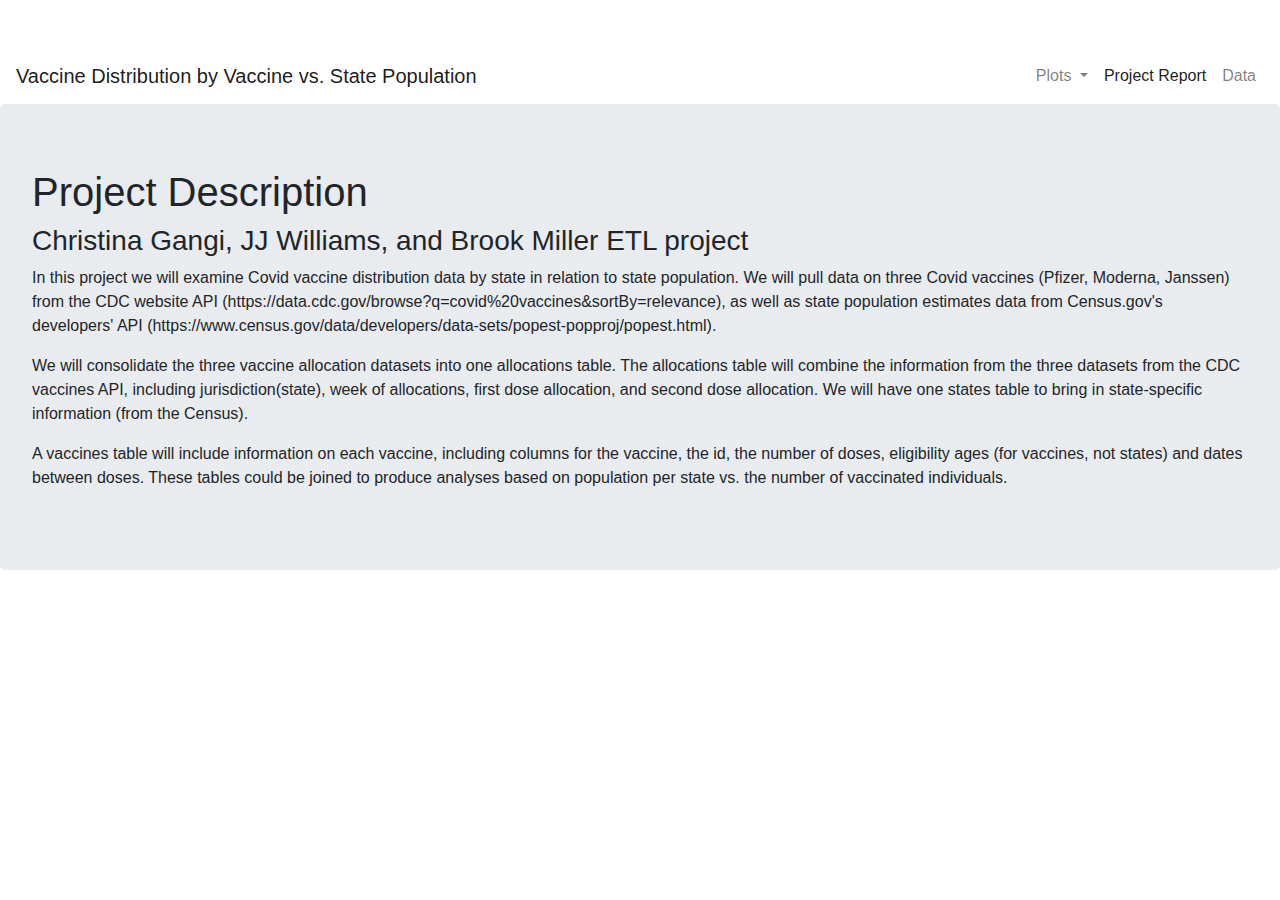
==== index.html @ d7d6d949 "Adds basic web set up" ====
<!DOCTYPE html>
<html lang="en-us">

<head>

    <meta charset="UTF-8">
    <title>ETL Project</title>

    <!-- Bootstrap CDN -->
    <link rel="stylesheet" href="https://stackpath.bootstrapcdn.com/bootstrap/4.3.1/css/bootstrap.min.css"
        integrity="sha384-ggOyR0iXCbMQv3Xipma34MD+dH/1fQ784/j6cY/iJTQUOhcWr7x9JvoRxT2MZw1T" crossorigin="anonymous">
    <link rel="stylesheet" href="styles.css">

</head>

<body>
    <div class="header green-small">
        <br /><br />
    </div>
    <nav class="navbar navbar-expand-lg navbar-light green-small">
        <a class="navbar-brand reverse" href="index.html">Vaccine Distribution by Vaccine vs. State Population</a>
        <button class="navbar-toggler" type="button" data-toggle="collapse" data-target="#navbarSupportedContent"
            aria-controls="navbarSupportedContent" aria-expanded="false" aria-label="Toggle navigation">
            <span class="navbar-toggler-icon"></span>
        </button>

        <div class="collapse navbar-collapse justify-content-end" id="navbarSupportedContent">
            <ul class="navbar-nav">
                <li class="nav-item dropdown">
                    <a class="nav-link dropdown-toggle" href="#" id="navbarDropdown" role="button"
                        data-toggle="dropdown" aria-haspopup="true" aria-expanded="false">
                        Plots
                    </a>
                    <div class="dropdown-menu" aria-labelledby="navbarDropdown">
                        <a class="dropdown-item" href="pfizer.html">Pfizer</a>
                        <a class="dropdown-item" href="moderna.html">Moderna</a>
                        <a class="dropdown-item" href="janssen.html">Janssen</a>
                    </div>
                </li>
                <li class="nav-item active">
                    <a class="nav-link" href="projectreport.html">Project Report <span class="sr-only">(current)</span></a>
                </li>
                <li class="nav-item">
                    <a class="nav-link" href="data.html">Data</a>
                </li>
            </ul>
        </div>
    </nav>
    <div class = "jumbotron">
        <h1>Project Description</h1>
        <h3>Christina Gangi, JJ Williams, and Brook Miller ETL project</h3>
<p>
            In this project we will examine Covid vaccine distribution data by state in relation to state population.
            
            We will pull data on three Covid vaccines (Pfizer, Moderna, Janssen) from the CDC website API (https://data.cdc.gov/browse?q=covid%20vaccines&sortBy=relevance), as well as state population estimates data from Census.gov's developers' API (https://www.census.gov/data/developers/data-sets/popest-popproj/popest.html).
        </p>
           <p> We will consolidate the three vaccine allocation datasets into one allocations table. The allocations table will combine the information from the three datasets from the CDC vaccines API, including jurisdiction(state), week of allocations, first dose allocation, and second dose allocation.
            
            We will have one states table to bring in state-specific information (from the Census).</p>
            
            <p>A vaccines table will include information on each vaccine, including columns for the vaccine, the id, the number of doses, eligibility ages (for vaccines, not states) and dates between doses.
            
            These tables could be joined to produce analyses based on population per state vs. the number of vaccinated individuals.</p>
    </div>
    <script src="https://code.jquery.com/jquery-3.3.1.slim.min.js"
    integrity="sha384-q8i/X+965DzO0rT7abK41JStQIAqVgRVzpbzo5smXKp4YfRvH+8abtTE1Pi6jizo"
    crossorigin="anonymous"></script>
<script src="https://cdnjs.cloudflare.com/ajax/libs/popper.js/1.14.7/umd/popper.min.js"
    integrity="sha384-UO2eT0CpHqdSJQ6hJty5KVphtPhzWj9WO1clHTMGa3JDZwrnQq4sF86dIHNDz0W1"
    crossorigin="anonymous"></script>
<script src="https://stackpath.bootstrapcdn.com/bootstrap/4.3.1/js/bootstrap.min.js"
    integrity="sha384-JjSmVgyd0p3pXB1rRibZUAYoIIy6OrQ6VrjIEaFf/nJGzIxFDsf4x0xIM+B07jRM"
    crossorigin="anonymous"></script>

</body>

</html>
---- styles.css ----
@media only screen and (max-width: 767px){
    .main {
        background-color: white;
    }
    .green-small {
        background-color: teal;
    }
    }
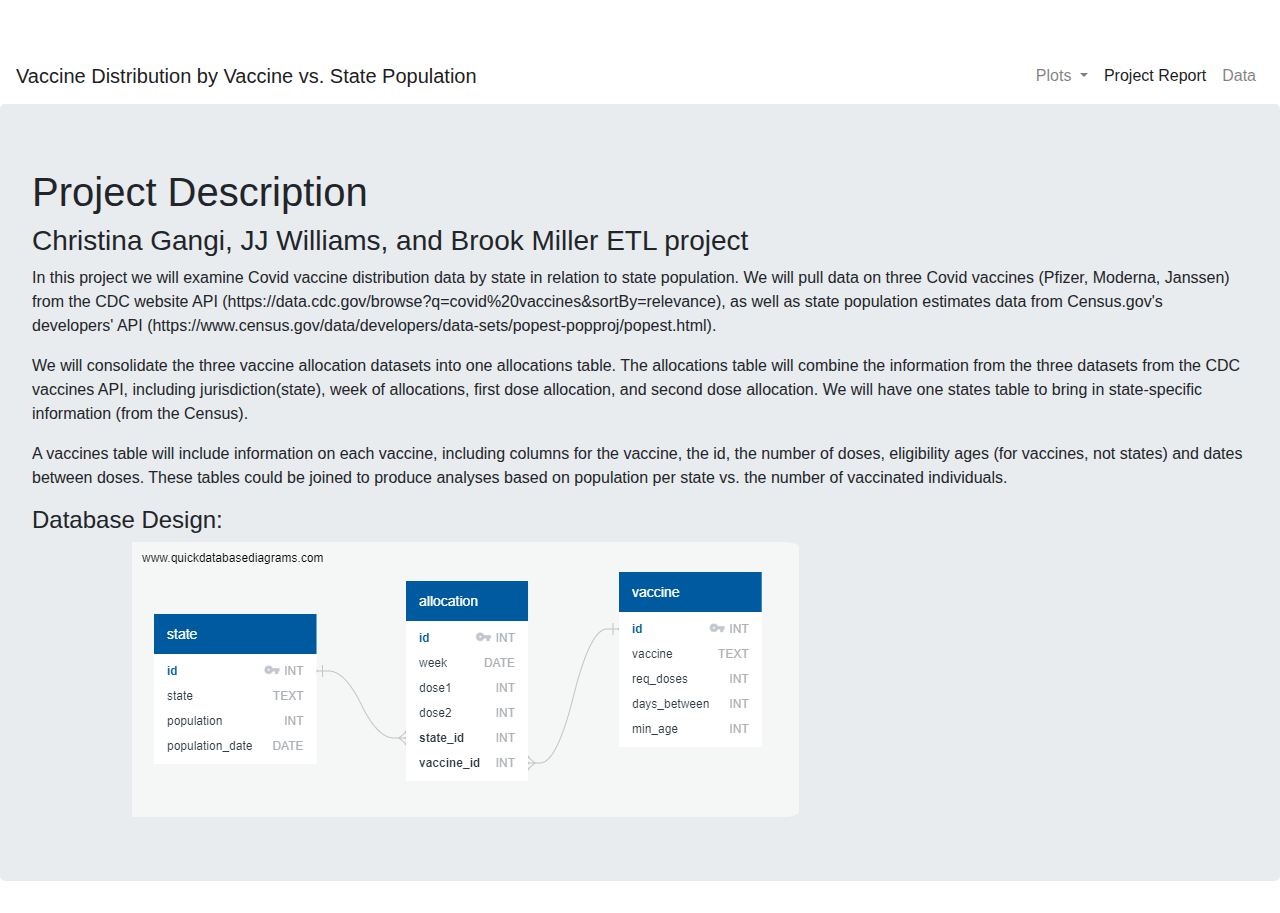
==== commit 6427fc4f: "Updates index.html" ====
--- a/index.html
+++ b/index.html
@@ -61,6 +61,8 @@
             <p>A vaccines table will include information on each vaccine, including columns for the vaccine, the id, the number of doses, eligibility ages (for vaccines, not states) and dates between doses.
             
             These tables could be joined to produce analyses based on population per state vs. the number of vaccinated individuals.</p>
+            <h4>Database Design:</h4>
+            <img class="img-fluid" style="padding-left: 100px; border-radius: 2%;" src="Vaccine_ERD.png" alt="ERD for project database">
     </div>
     <script src="https://code.jquery.com/jquery-3.3.1.slim.min.js"
     integrity="sha384-q8i/X+965DzO0rT7abK41JStQIAqVgRVzpbzo5smXKp4YfRvH+8abtTE1Pi6jizo"
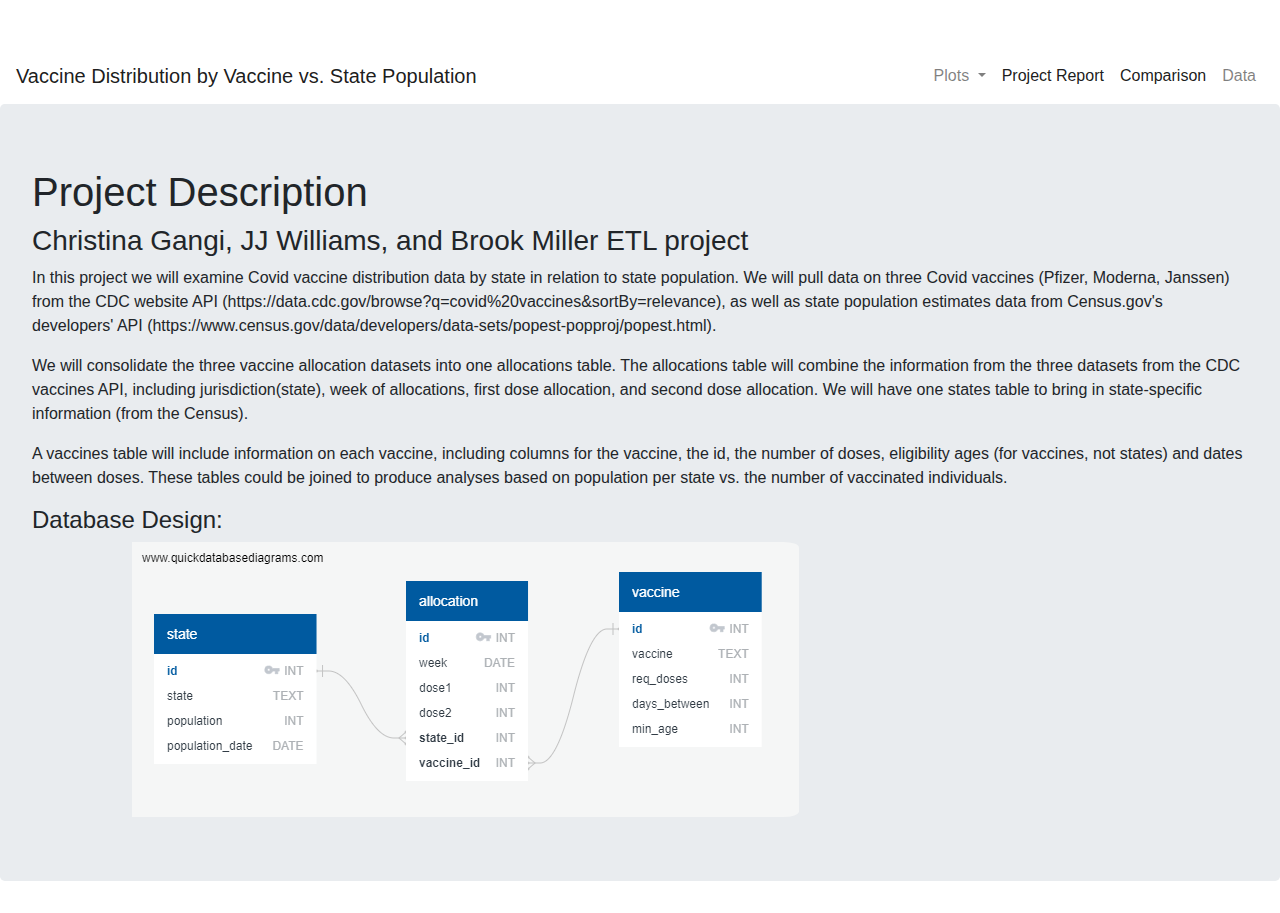
==== commit 0231dbe2: "Adds comparison.html skeleton" ====
--- a/index.html
+++ b/index.html
@@ -40,6 +40,9 @@
                 <li class="nav-item active">
                     <a class="nav-link" href="projectreport.html">Project Report <span class="sr-only">(current)</span></a>
                 </li>
+                <li class="nav-item active">
+                    <a class="nav-link" href="comparison.html">Comparison <span class="sr-only">(current)</span></a>
+                </li>
                 <li class="nav-item">
                     <a class="nav-link" href="data.html">Data</a>
                 </li>
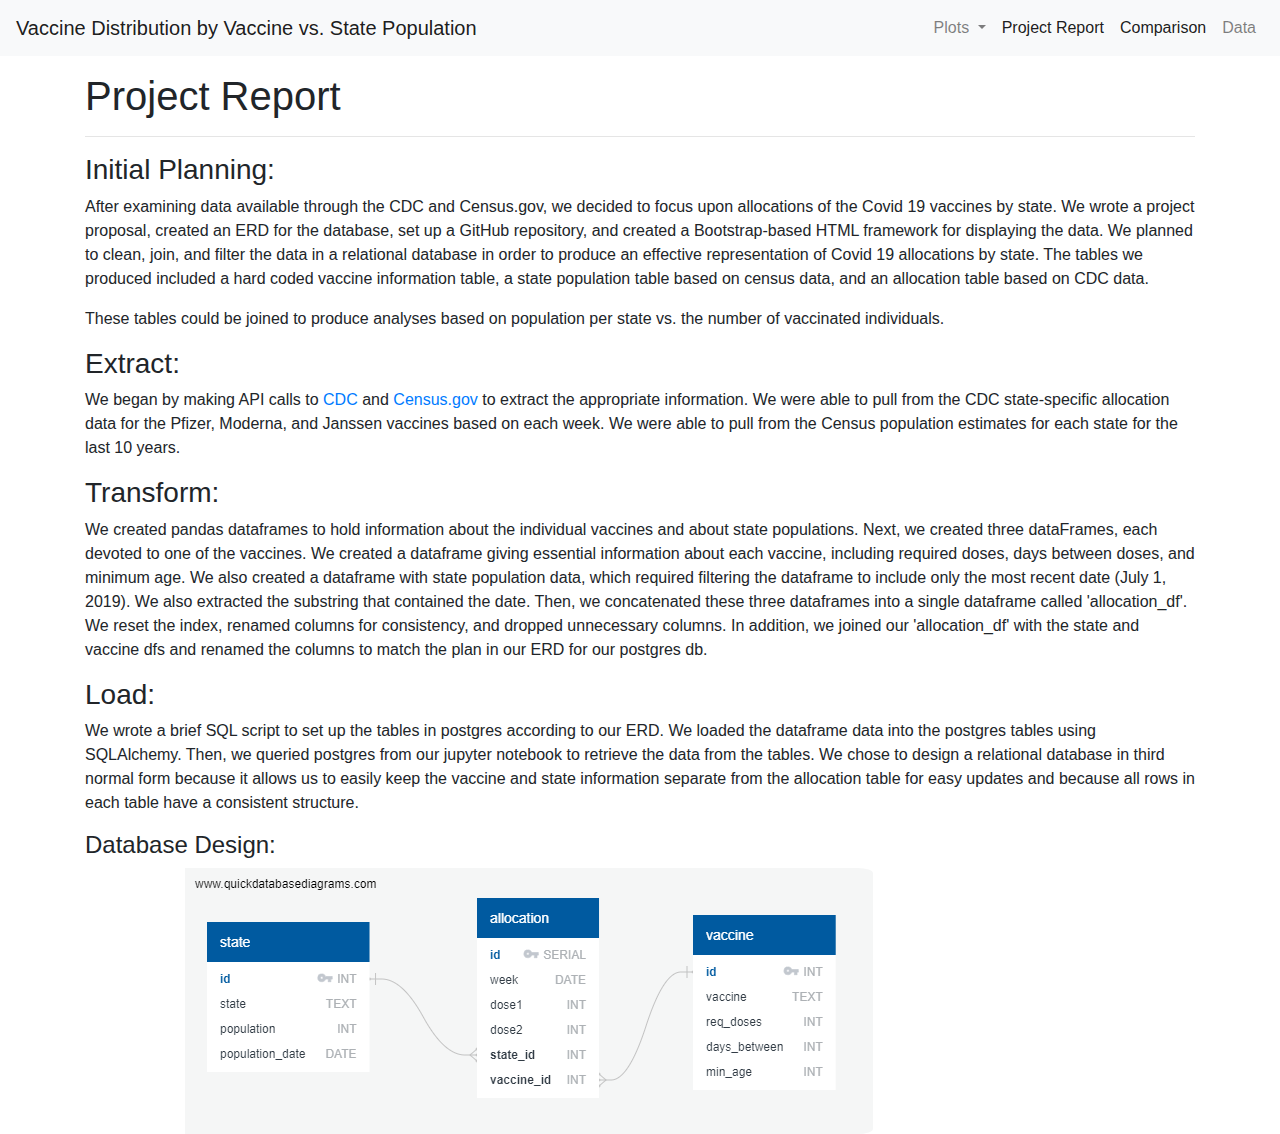
==== commit 6c731cbc: "formatting navbar for index and data html" ====
--- a/index.html
+++ b/index.html
@@ -14,10 +14,7 @@
 </head>
 
 <body>
-    <div class="header green-small">
-        <br /><br />
-    </div>
-    <nav class="navbar navbar-expand-lg navbar-light green-small">
+    <nav class="navbar navbar-expand-lg navbar-light bg-light">
         <a class="navbar-brand reverse" href="index.html">Vaccine Distribution by Vaccine vs. State Population</a>
         <button class="navbar-toggler" type="button" data-toggle="collapse" data-target="#navbarSupportedContent"
             aria-controls="navbarSupportedContent" aria-expanded="false" aria-label="Toggle navigation">
@@ -49,23 +46,49 @@
             </ul>
         </div>
     </nav>
-    <div class = "jumbotron">
-        <h1>Project Description</h1>
-        <h3>Christina Gangi, JJ Williams, and Brook Miller ETL project</h3>
-<p>
-            In this project we will examine Covid vaccine distribution data by state in relation to state population.
-            
-            We will pull data on three Covid vaccines (Pfizer, Moderna, Janssen) from the CDC website API (https://data.cdc.gov/browse?q=covid%20vaccines&sortBy=relevance), as well as state population estimates data from Census.gov's developers' API (https://www.census.gov/data/developers/data-sets/popest-popproj/popest.html).
+    <div class="container mt-3">
+        <h1>Project Report</h1>
+        <hr>
+        <h3>Initial Planning:</h3>
+        <p>After examining data available through the CDC and Census.gov, we decided to focus upon allocations of the
+            Covid 19 vaccines by state. We wrote a project proposal, created an ERD for the database, set up a GitHub
+            repository, and created a Bootstrap-based HTML framework for displaying the data. We planned to clean,
+            join, and filter the data in a relational database in order to produce an effective representation of Covid
+            19
+            allocations by state. The tables we produced included a hard coded vaccine information table, a state
+            population table based on census data, and an allocation table based on CDC data.</p>
+        <p>
+            These tables could be joined to produce analyses based on population per state vs. the number of vaccinated
+            individuals.</p>
+
+        <h3>Extract:</h3>
+        <p>We began by making API calls to <a href="https://www.census.gov/data/developers/data-sets/popest-popproj/popest.html" target="_blank">CDC</a>
+            and <a href="https://data.cdc.gov/browse?q=COVID%20vaccine&sortBy=relevance" target="_blank">Census.gov</a> to extract the appropriate information. We
+            were able to pull from the CDC state-specific allocation data for the Pfizer, Moderna, and Janssen vaccines
+            based on
+            each week. We were able to pull from the Census population estimates for each state for the last 10 years.
         </p>
-           <p> We will consolidate the three vaccine allocation datasets into one allocations table. The allocations table will combine the information from the three datasets from the CDC vaccines API, including jurisdiction(state), week of allocations, first dose allocation, and second dose allocation.
-            
-            We will have one states table to bring in state-specific information (from the Census).</p>
-            
-            <p>A vaccines table will include information on each vaccine, including columns for the vaccine, the id, the number of doses, eligibility ages (for vaccines, not states) and dates between doses.
-            
-            These tables could be joined to produce analyses based on population per state vs. the number of vaccinated individuals.</p>
-            <h4>Database Design:</h4>
-            <img class="img-fluid" style="padding-left: 100px; border-radius: 2%;" src="Vaccine_ERD.png" alt="ERD for project database">
+        <h3>Transform:</h3>
+        <p>We created pandas dataframes to hold information about the individual vaccines and about state populations.
+            Next, we created three dataFrames, each devoted to one of the vaccines. We created a dataframe giving
+            essential information about each vaccine, including required doses, days between doses, and minimum age. We
+            also created a dataframe with state population data, which required filtering the dataframe to include only
+            the most recent date (July 1, 2019). We also extracted the substring that contained the date. Then, we
+            concatenated these
+            three dataframes into a single dataframe called 'allocation_df'. We reset the index, renamed columns for
+            consistency, and dropped unnecessary columns. In addition, we joined our 'allocation_df' with the state and
+            vaccine dfs and renamed the columns to match the plan in our ERD for our postgres db.</p>
+        <h3>Load:</h3>
+        <p>We wrote a brief SQL script to set up the tables in postgres according to our ERD. We loaded the dataframe
+            data into the postgres tables using SQLAlchemy. Then, we queried postgres from our jupyter notebook to
+            retrieve the data from
+            the tables. We chose to design a relational database in third normal form because it allows us to easily
+            keep the vaccine and state
+            information separate from the allocation table for easy updates and because all rows in each table have a
+            consistent structure.</p>
+        <h4>Database Design:</h4>
+        <img class="img-fluid" style="padding-left: 100px; border-radius: 2%;" src="Vaccine_ERD.png"
+            alt="ERD for project database">
     </div>
     <script src="https://code.jquery.com/jquery-3.3.1.slim.min.js"
     integrity="sha384-q8i/X+965DzO0rT7abK41JStQIAqVgRVzpbzo5smXKp4YfRvH+8abtTE1Pi6jizo"
--- a/styles.css
+++ b/styles.css
@@ -5,4 +5,6 @@
     .green-small {
         background-color: teal;
     }
-    }+    
+}
+
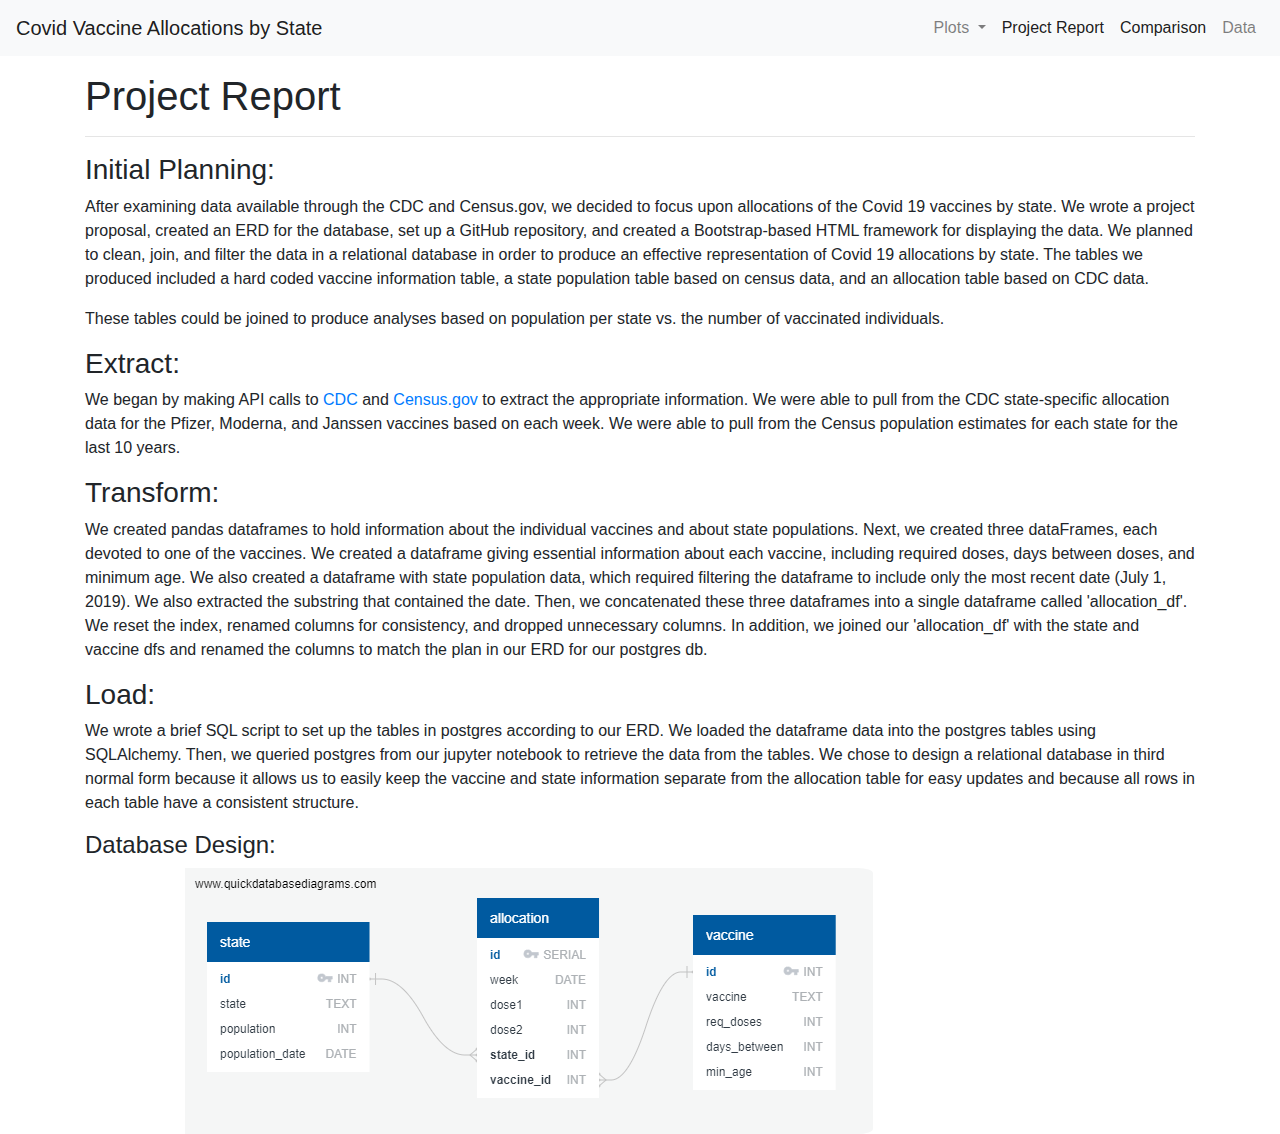
==== commit 88191f71: "added Allo_pie to comparison page" ====
--- a/index.html
+++ b/index.html
@@ -15,7 +15,7 @@
 
 <body>
     <nav class="navbar navbar-expand-lg navbar-light bg-light">
-        <a class="navbar-brand reverse" href="index.html">Vaccine Distribution by Vaccine vs. State Population</a>
+        <a class="navbar-brand reverse" href="index.html">Covid Vaccine Allocations by State</a>
         <button class="navbar-toggler" type="button" data-toggle="collapse" data-target="#navbarSupportedContent"
             aria-controls="navbarSupportedContent" aria-expanded="false" aria-label="Toggle navigation">
             <span class="navbar-toggler-icon"></span>
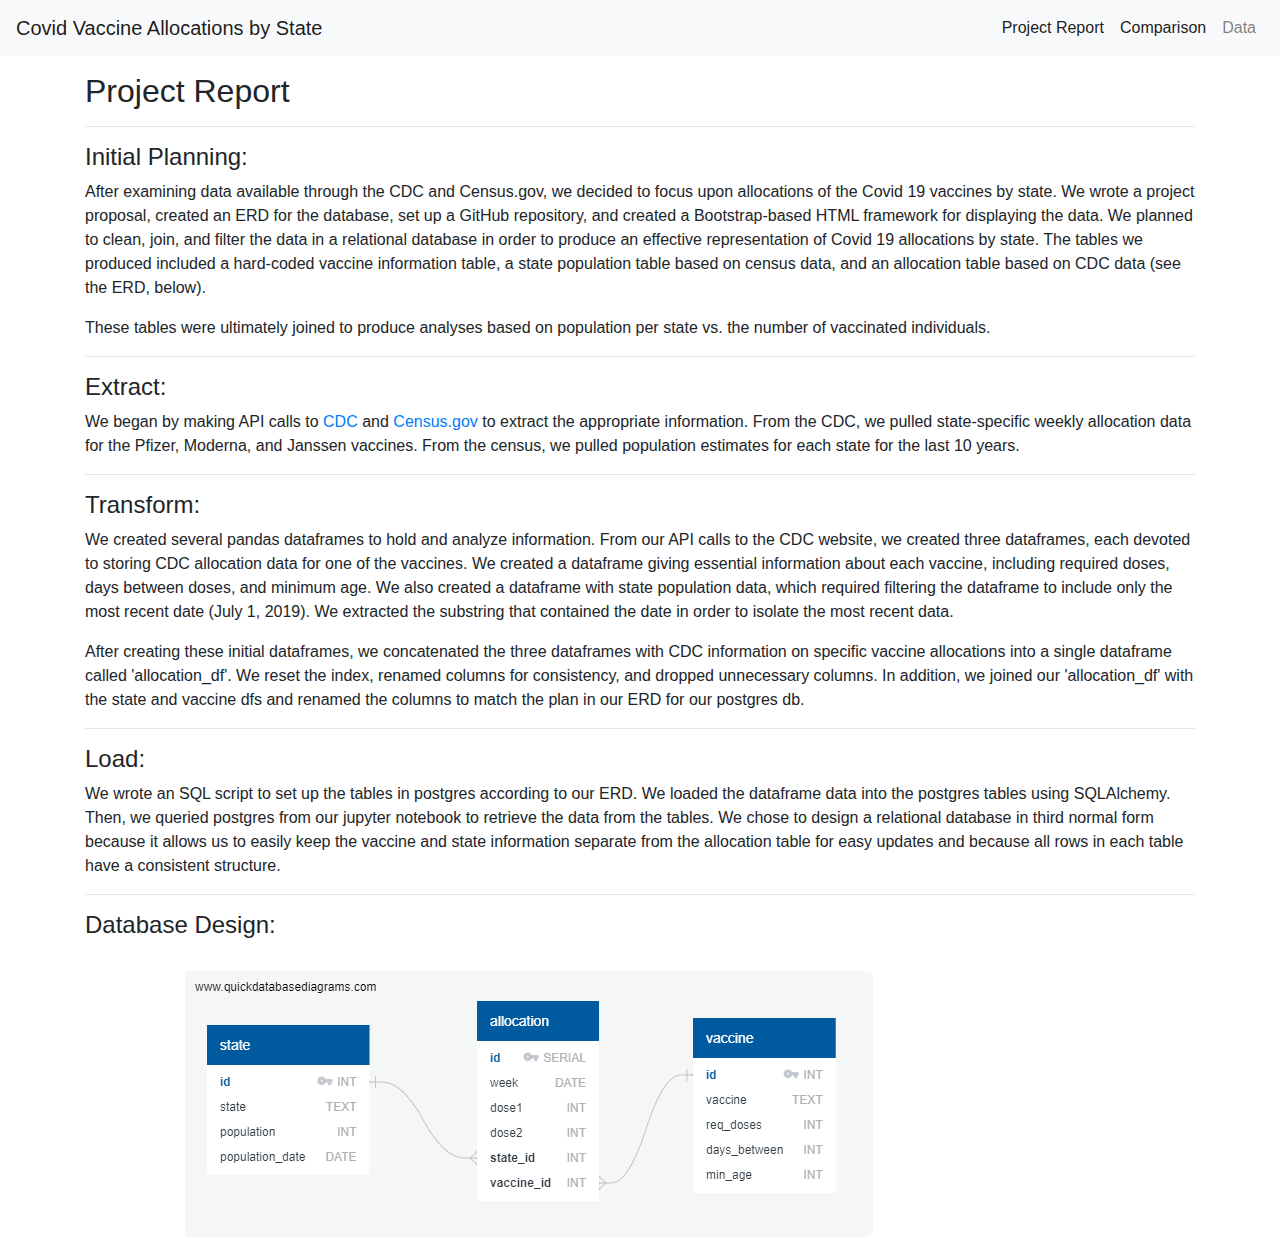
==== commit 03064be2: "Text editing of project report and comparison, navbar changes (removing unused links and making stic" ====
--- a/index.html
+++ b/index.html
@@ -14,7 +14,7 @@
 </head>
 
 <body>
-    <nav class="navbar navbar-expand-lg navbar-light bg-light">
+    <nav class="navbar sticky-top navbar-expand-lg navbar-light bg-light">
         <a class="navbar-brand reverse" href="index.html">Covid Vaccine Allocations by State</a>
         <button class="navbar-toggler" type="button" data-toggle="collapse" data-target="#navbarSupportedContent"
             aria-controls="navbarSupportedContent" aria-expanded="false" aria-label="Toggle navigation">
@@ -23,6 +23,7 @@
 
         <div class="collapse navbar-collapse justify-content-end" id="navbarSupportedContent">
             <ul class="navbar-nav">
+                <!--Commenting out dropdown with unused pages
                 <li class="nav-item dropdown">
                     <a class="nav-link dropdown-toggle" href="#" id="navbarDropdown" role="button"
                         data-toggle="dropdown" aria-haspopup="true" aria-expanded="false">
@@ -34,6 +35,7 @@
                         <a class="dropdown-item" href="janssen.html">Janssen</a>
                     </div>
                 </li>
+                -->
                 <li class="nav-item active">
                     <a class="nav-link" href="projectreport.html">Project Report <span class="sr-only">(current)</span></a>
                 </li>
@@ -47,58 +49,71 @@
         </div>
     </nav>
     <div class="container mt-3">
-        <h1>Project Report</h1>
+        <h2>Project Report</h2>
         <hr>
-        <h3>Initial Planning:</h3>
+        <h4>Initial Planning:</h4>
         <p>After examining data available through the CDC and Census.gov, we decided to focus upon allocations of the
             Covid 19 vaccines by state. We wrote a project proposal, created an ERD for the database, set up a GitHub
             repository, and created a Bootstrap-based HTML framework for displaying the data. We planned to clean,
             join, and filter the data in a relational database in order to produce an effective representation of Covid
             19
-            allocations by state. The tables we produced included a hard coded vaccine information table, a state
-            population table based on census data, and an allocation table based on CDC data.</p>
+            allocations by state. The tables we produced included a hard-coded vaccine information table, a state
+            population table based on census data, and an allocation table based on CDC data (see the ERD, below).</p>
         <p>
-            These tables could be joined to produce analyses based on population per state vs. the number of vaccinated
+            These tables were ultimately joined to produce analyses based on population per state vs. the number of
+            vaccinated
             individuals.</p>
-
-        <h3>Extract:</h3>
-        <p>We began by making API calls to <a href="https://www.census.gov/data/developers/data-sets/popest-popproj/popest.html" target="_blank">CDC</a>
-            and <a href="https://data.cdc.gov/browse?q=COVID%20vaccine&sortBy=relevance" target="_blank">Census.gov</a> to extract the appropriate information. We
-            were able to pull from the CDC state-specific allocation data for the Pfizer, Moderna, and Janssen vaccines
-            based on
-            each week. We were able to pull from the Census population estimates for each state for the last 10 years.
+<hr>
+        <h4>Extract:</h4>
+        <p>We began by making API calls to <a
+                href="https://www.census.gov/data/developers/data-sets/popest-popproj/popest.html"
+                target="_blank">CDC</a>
+            and <a href="https://data.cdc.gov/browse?q=COVID%20vaccine&sortBy=relevance" target="_blank">Census.gov</a>
+            to extract the appropriate information. From the CDC, we
+            pulled state-specific weekly allocation data for the Pfizer, Moderna, and Janssen vaccines. From the census,
+            we pulled population estimates for each state for the last 10 years.
         </p>
-        <h3>Transform:</h3>
-        <p>We created pandas dataframes to hold information about the individual vaccines and about state populations.
-            Next, we created three dataFrames, each devoted to one of the vaccines. We created a dataframe giving
+        <hr>
+        <h4>Transform:</h4>
+        <p>We created several pandas dataframes to hold and analyze information. From our API calls to the CDC website,
+            we created three dataframes, each devoted to storing CDC allocation data for one of the vaccines. We created
+            a dataframe giving
             essential information about each vaccine, including required doses, days between doses, and minimum age. We
             also created a dataframe with state population data, which required filtering the dataframe to include only
-            the most recent date (July 1, 2019). We also extracted the substring that contained the date. Then, we
-            concatenated these
-            three dataframes into a single dataframe called 'allocation_df'. We reset the index, renamed columns for
+            the most recent date (July 1, 2019). We extracted the substring that contained the date in order to isolate
+            the most recent data. 
+        </p> 
+        <p>
+            After creating these initial dataframes, we
+            concatenated the
+            three dataframes with CDC information on specific vaccine allocations into a single dataframe called 'allocation_df'. We reset the index, renamed columns for
             consistency, and dropped unnecessary columns. In addition, we joined our 'allocation_df' with the state and
             vaccine dfs and renamed the columns to match the plan in our ERD for our postgres db.</p>
-        <h3>Load:</h3>
-        <p>We wrote a brief SQL script to set up the tables in postgres according to our ERD. We loaded the dataframe
+        </p>
+        <hr>
+            <h4>Load:</h4>
+        <p>We wrote an SQL script to set up the tables in postgres according to our ERD. We loaded the dataframe
             data into the postgres tables using SQLAlchemy. Then, we queried postgres from our jupyter notebook to
             retrieve the data from
             the tables. We chose to design a relational database in third normal form because it allows us to easily
             keep the vaccine and state
             information separate from the allocation table for easy updates and because all rows in each table have a
             consistent structure.</p>
+            <hr>
         <h4>Database Design:</h4>
+        <br>
         <img class="img-fluid" style="padding-left: 100px; border-radius: 2%;" src="Vaccine_ERD.png"
             alt="ERD for project database">
     </div>
     <script src="https://code.jquery.com/jquery-3.3.1.slim.min.js"
-    integrity="sha384-q8i/X+965DzO0rT7abK41JStQIAqVgRVzpbzo5smXKp4YfRvH+8abtTE1Pi6jizo"
-    crossorigin="anonymous"></script>
-<script src="https://cdnjs.cloudflare.com/ajax/libs/popper.js/1.14.7/umd/popper.min.js"
-    integrity="sha384-UO2eT0CpHqdSJQ6hJty5KVphtPhzWj9WO1clHTMGa3JDZwrnQq4sF86dIHNDz0W1"
-    crossorigin="anonymous"></script>
-<script src="https://stackpath.bootstrapcdn.com/bootstrap/4.3.1/js/bootstrap.min.js"
-    integrity="sha384-JjSmVgyd0p3pXB1rRibZUAYoIIy6OrQ6VrjIEaFf/nJGzIxFDsf4x0xIM+B07jRM"
-    crossorigin="anonymous"></script>
+        integrity="sha384-q8i/X+965DzO0rT7abK41JStQIAqVgRVzpbzo5smXKp4YfRvH+8abtTE1Pi6jizo"
+        crossorigin="anonymous"></script>
+    <script src="https://cdnjs.cloudflare.com/ajax/libs/popper.js/1.14.7/umd/popper.min.js"
+        integrity="sha384-UO2eT0CpHqdSJQ6hJty5KVphtPhzWj9WO1clHTMGa3JDZwrnQq4sF86dIHNDz0W1"
+        crossorigin="anonymous"></script>
+    <script src="https://stackpath.bootstrapcdn.com/bootstrap/4.3.1/js/bootstrap.min.js"
+        integrity="sha384-JjSmVgyd0p3pXB1rRibZUAYoIIy6OrQ6VrjIEaFf/nJGzIxFDsf4x0xIM+B07jRM"
+        crossorigin="anonymous"></script>
 
 </body>
 
